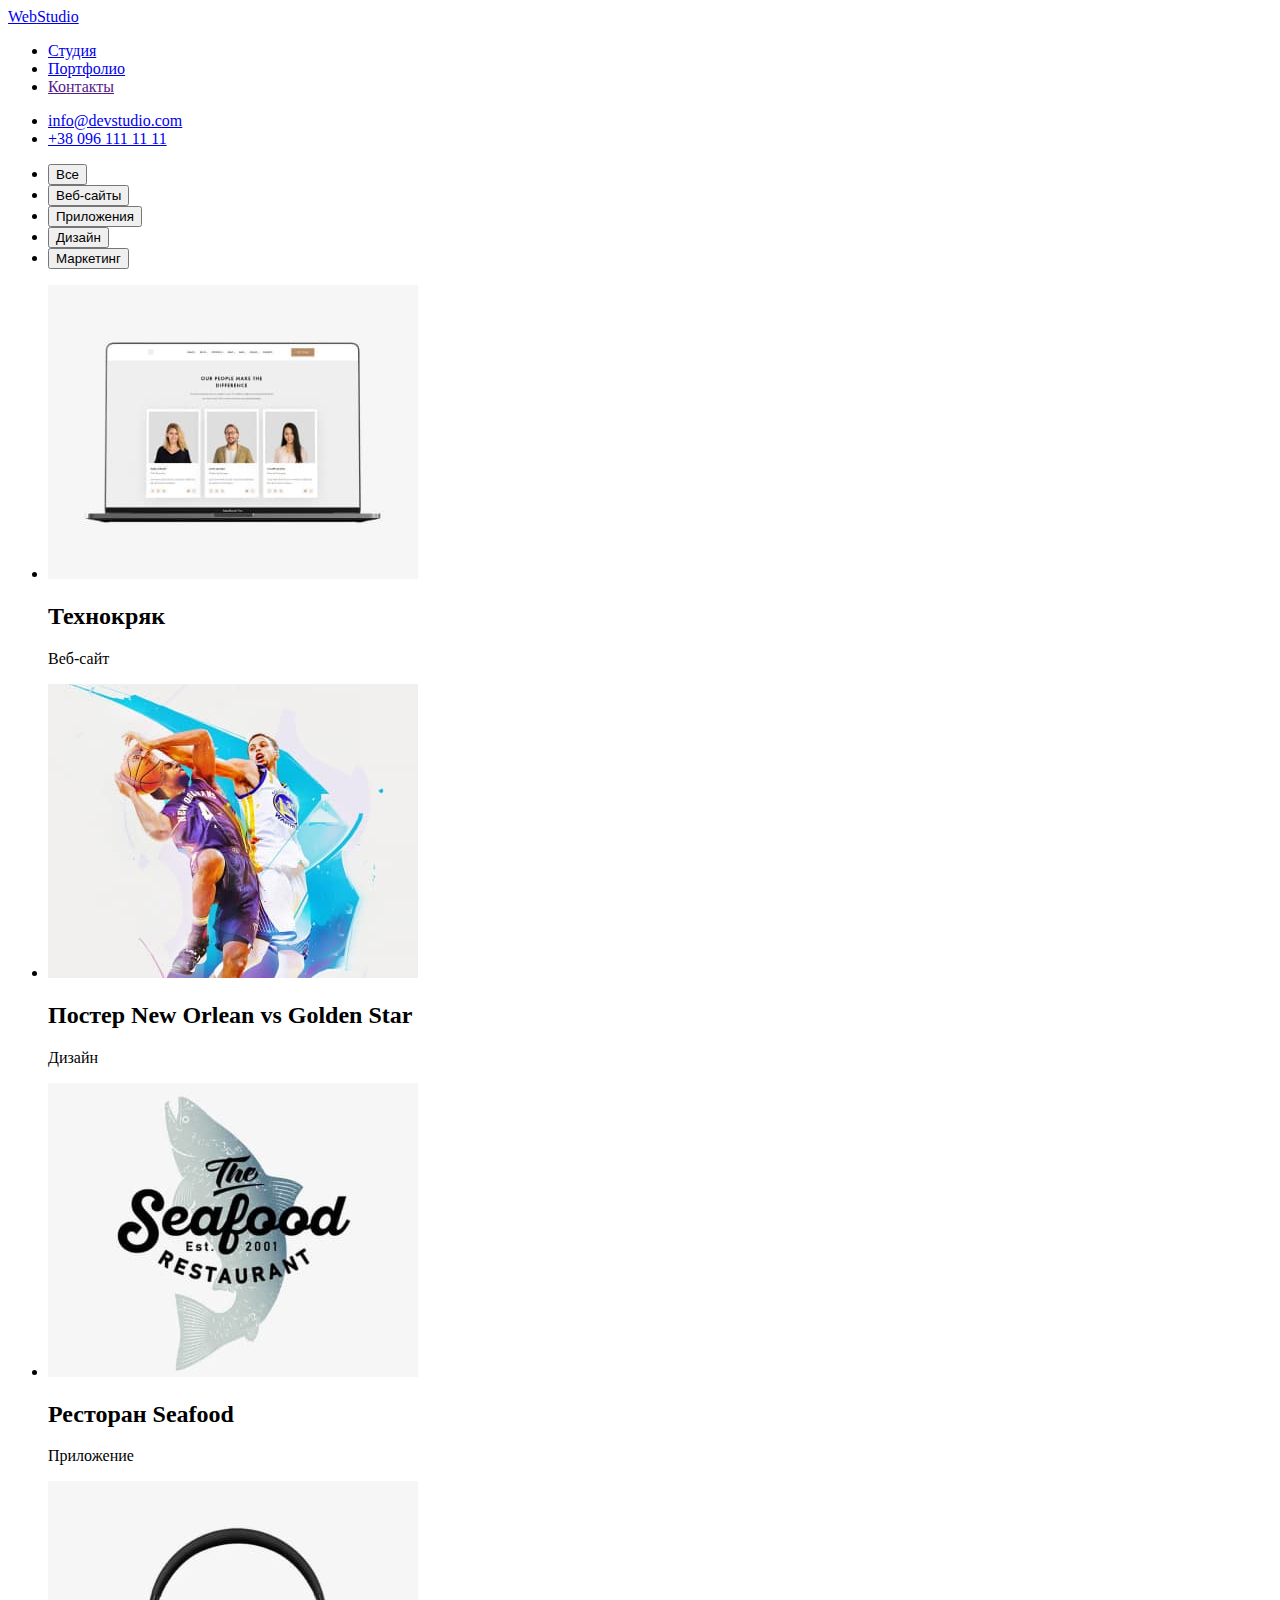
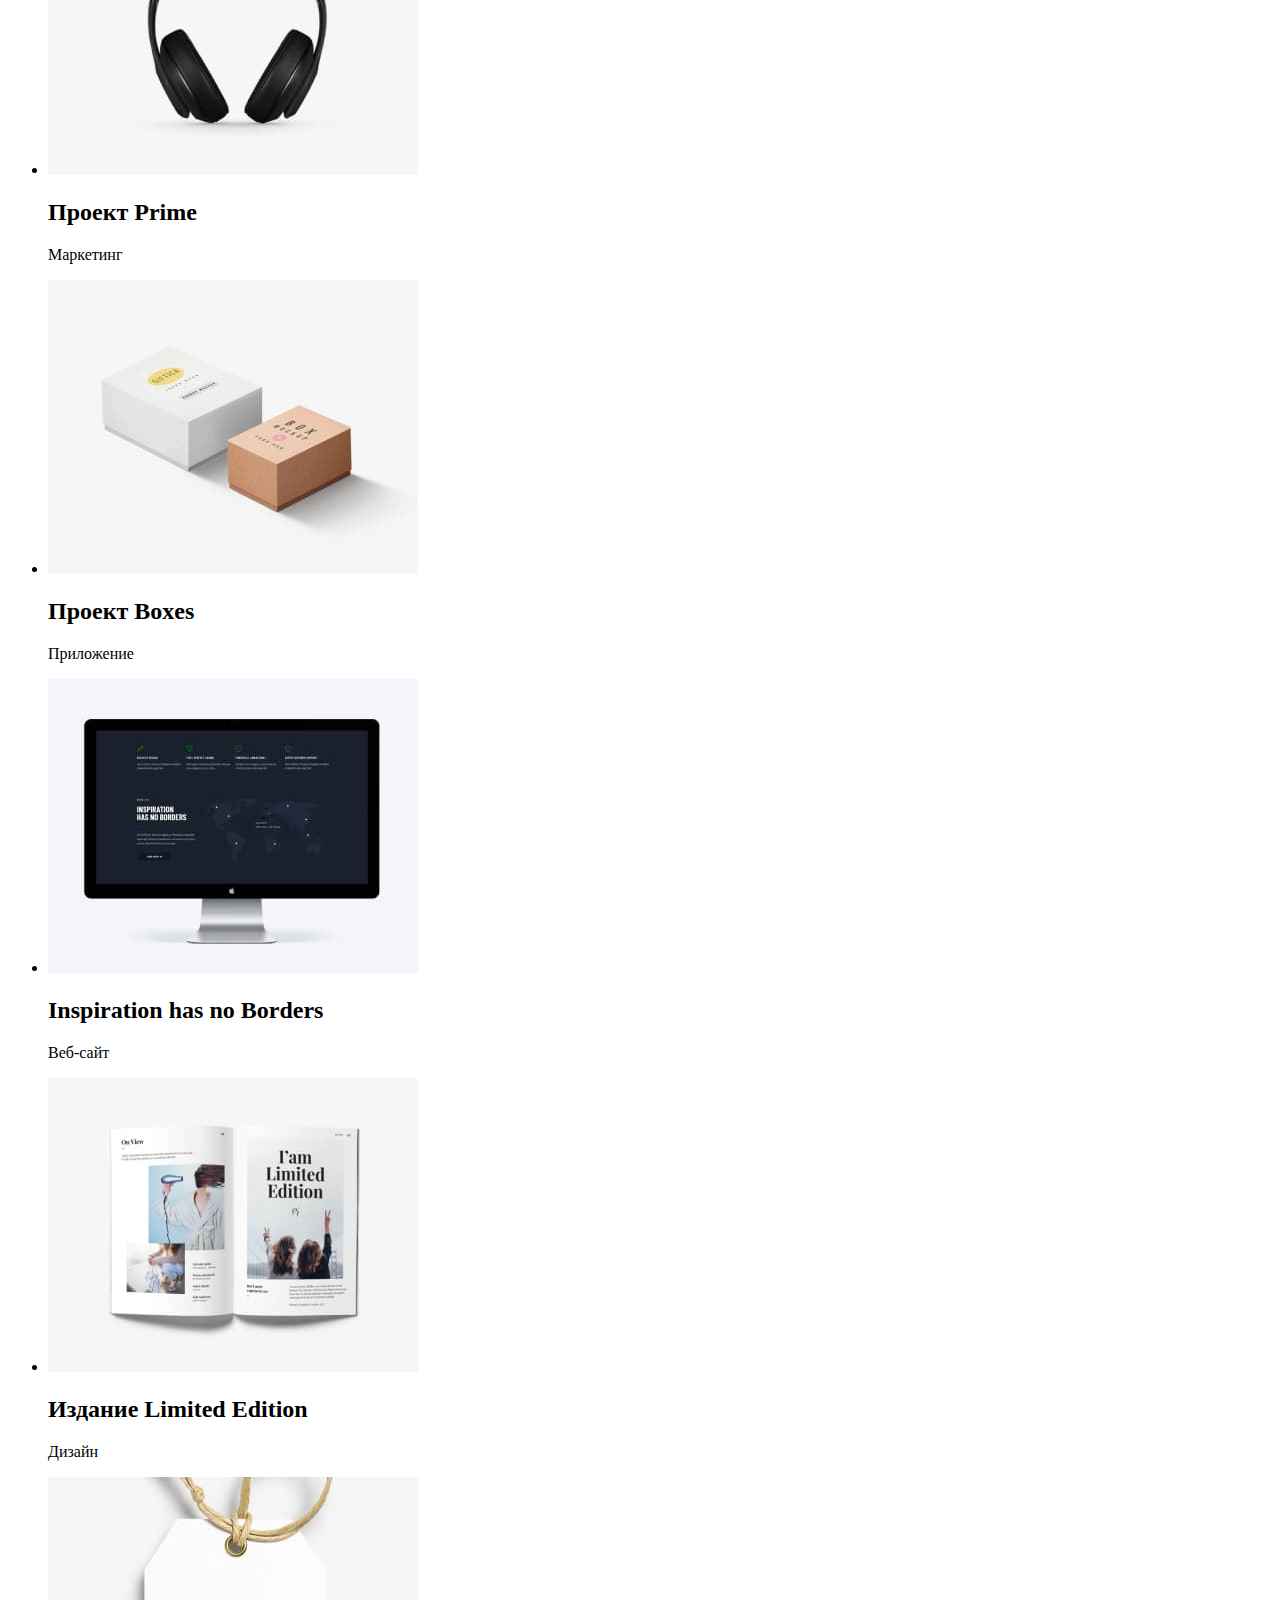
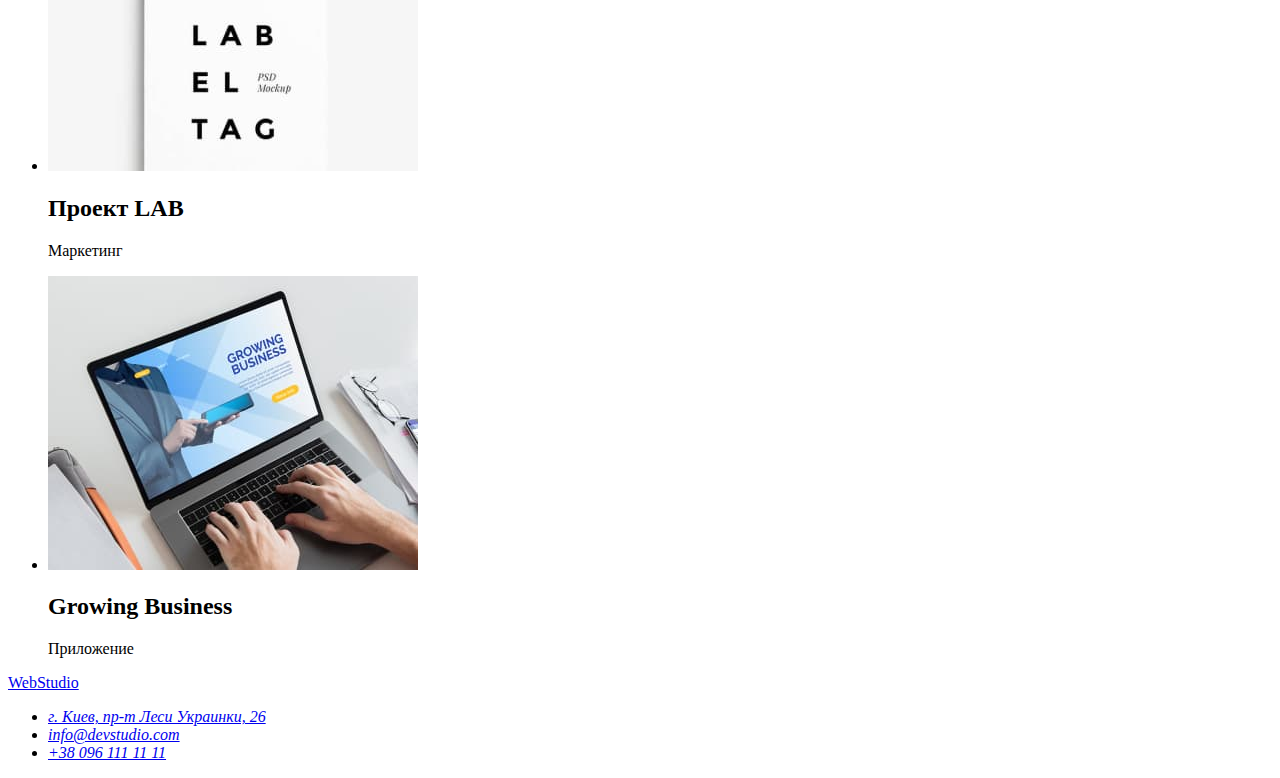
==== portfolio.html @ ea91d2ea "adding mark-up to a portfolio tab" ====
<!DOCTYPE html>
<html lang="ru">
  <head>
    <meta charset="UTF-8" />
    <meta http-equiv="X-UA-Compatible" content="IE=edge" />
    <meta name="viewport" content="width=device-width, initial-scale=1.0" />
    <title>Портфолио</title>
    <link rel="stylesheet" href="./css/styles.css" />
  </head>
  <body>
    <!-- Header block -->
    <header>
      <nav>
        <a href="/"><span>Web</span>Studio</a>
        <ul>
          <li><a href="./index.html">Студия</a></li>
          <li><a href="./portfolio.html">Портфолио</a></li>
          <li><a href="">Контакты</a></li>
        </ul>
      </nav>

      <!-- Contact us header block -->
      <ul>
        <li>
          <a href="mailto:info@devstudio.com">info@devstudio.com</a>
        </li>
        <li>
          <a href="tel:+380961111111">+38 096 111 11 11</a>
        </li>
      </ul>
    </header>

    <!-- Наши проекты -->
    <main>
      <section>
        <h1 hidden>Наши проекты</h1>
        <ul>
          <li>
            <button type="button">Все</button>
          </li>
          <li>
            <button type="button">Веб-сайты</button>
          </li>
          <li>
            <button type="button">Приложения</button>
          </li>
          <li>
            <button type="button">Дизайн</button>
          </li>
          <li>
            <button type="button">Маркетинг</button>
          </li>
        </ul>

        <ul>
          <li>
            <img src="./img/portfolio/technohriak.jpg" alt="" />
            <h2>Технокряк</h2>
            <p>Веб-сайт</p>
          </li>
          <li>
            <img src="./img/portfolio/basketball-poster.jpg" alt="" />
            <h2>Постер New Orlean vs Golden Star</h2>
            <p>Дизайн</p>
          </li>
          <li>
            <img src="./img/portfolio/seafood.jpg" alt="" />
            <h2>Ресторан Seafood</h2>
            <p>Приложение</p>
          </li>
          <li>
            <img src="./img/portfolio/prime-project.jpg" alt="" />
            <h2>Проект Prime</h2>
            <p>Маркетинг</p>
          </li>
          <li>
            <img src="./img/portfolio/boxes-project.jpg" alt="" />
            <h2>Проект Boxes</h2>
            <p>Приложение</p>
          </li>
          <li>
            <img src="./img/portfolio/ispiration-has-no-borders.jpg" alt="" />
            <h2>Inspiration has no Borders</h2>
            <p>Веб-сайт</p>
          </li>
          <li>
            <img src="./img/portfolio/limited-edition.jpg" alt="" />
            <h2>Издание Limited Edition</h2>
            <p>Дизайн</p>
          </li>
          <li>
            <img src="./img/portfolio/lab-project.jpg" alt="" />
            <h2>Проект LAB</h2>
            <p>Маркетинг</p>
          </li>
          <li>
            <img src="./img/portfolio/growing-business.jpg" alt="" />
            <h2>Growing Business</h2>
            <p>Приложение</p>
          </li>
        </ul>
      </section>
    </main>

    <!-- Contact us footer section -->
    <footer>
      <a href="/"><span>Web</span>Studio</a>
      <ul>
        <li>
          <address>
            <a
              href="https://goo.gl/maps/jHkkeHPNADYMm9U96"
              target="_blank"
              rel="   noopener noreferrer"
              >г. Киев, пр-т Леси Украинки, 26</a
            >
          </address>
        </li>
        <li>
          <address>
            <a href="mailto:info@devstudio.com">info@devstudio.com</a>
          </address>
        </li>
        <li>
          <address>
            <a href="tel:+380961111111">+38 096 111 11 11</a>
          </address>
        </li>
      </ul>
    </footer>
  </body>
</html>
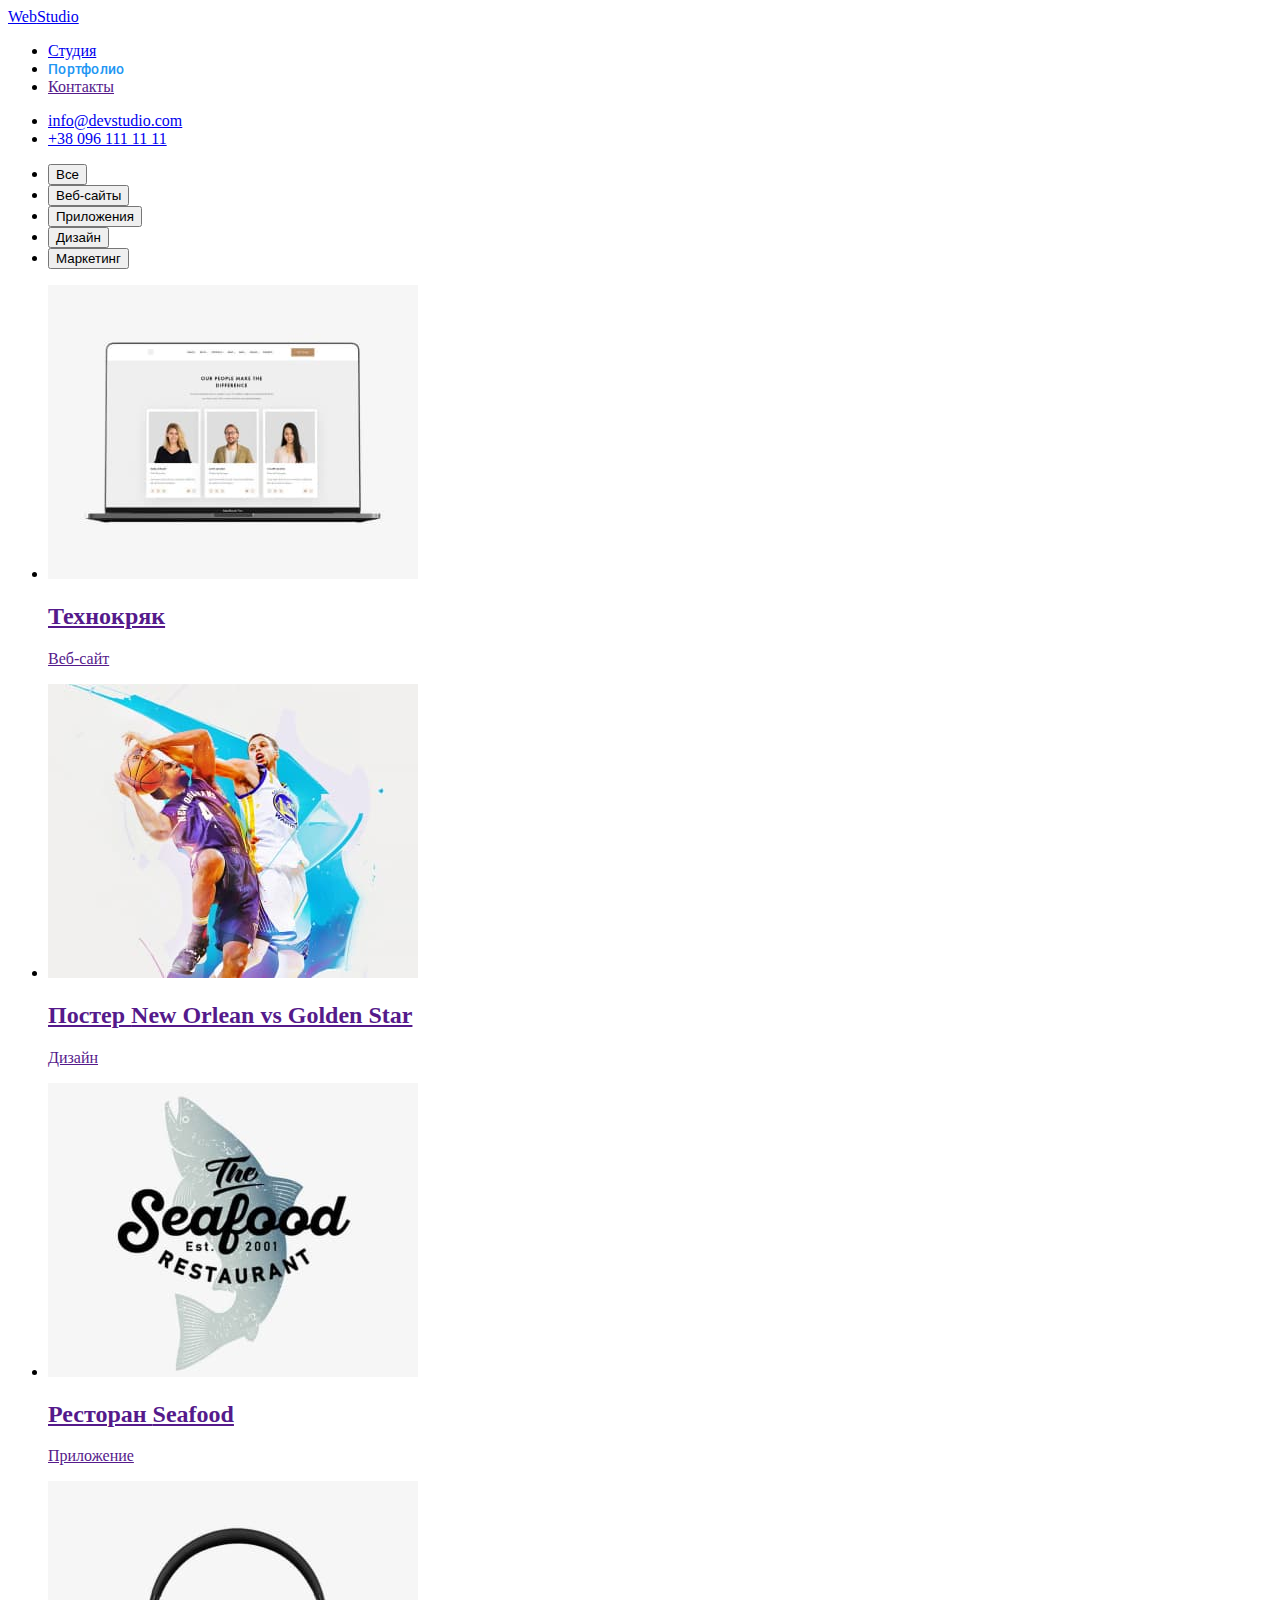
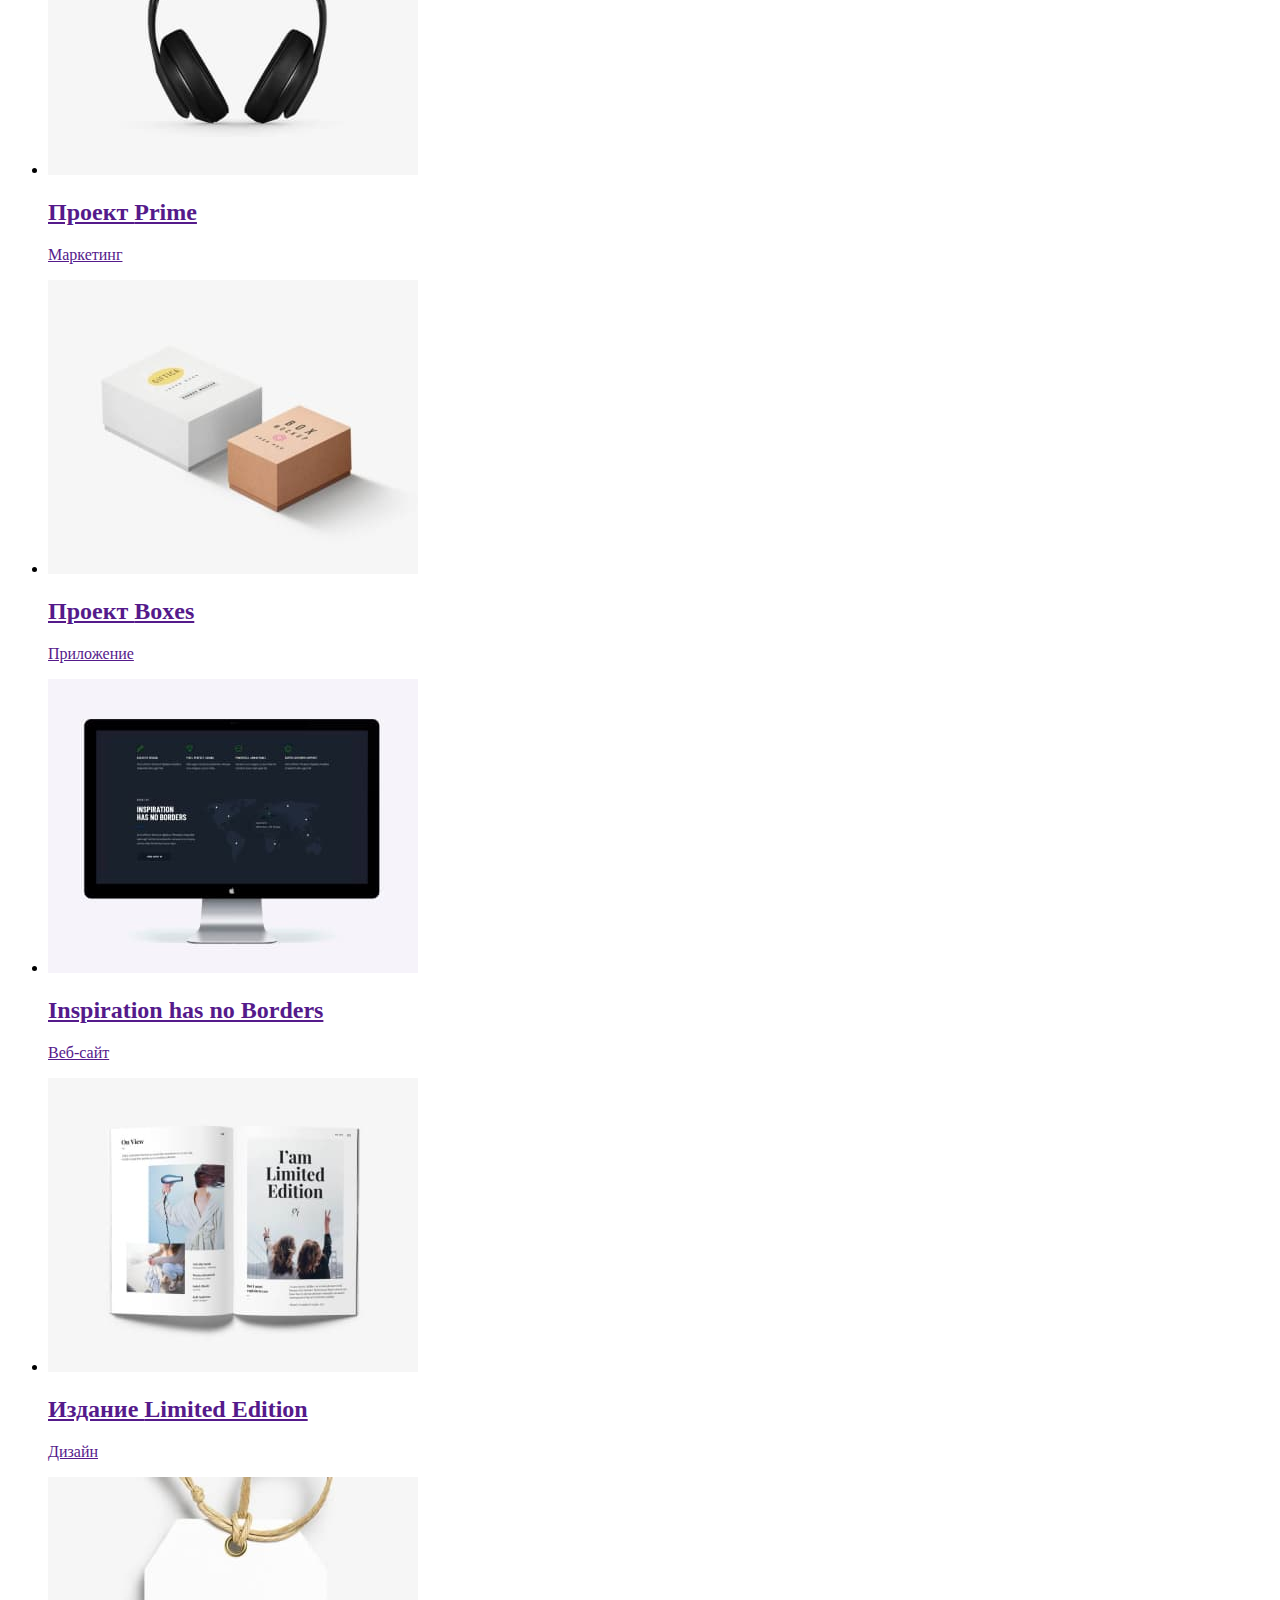
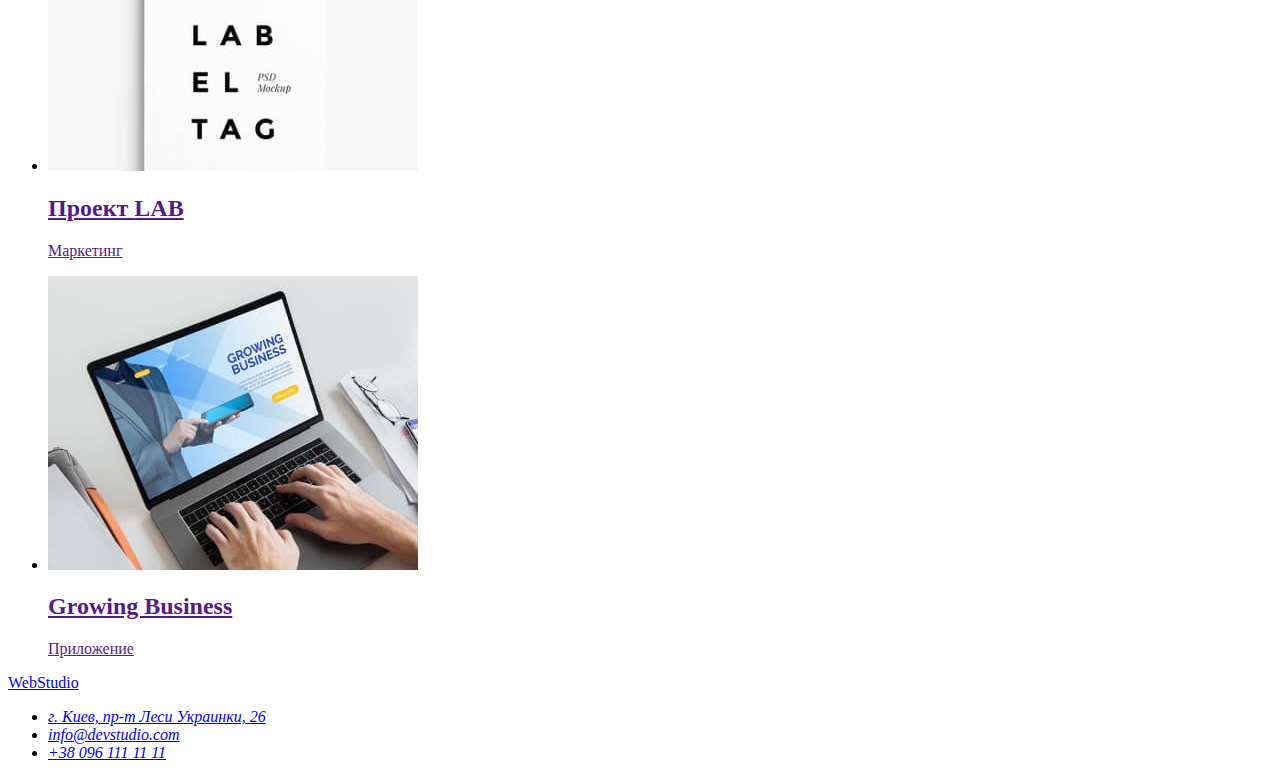
==== commit 02716e68: "adding styles to the studio tab" ====
--- a/portfolio.html
+++ b/portfolio.html
@@ -5,17 +5,28 @@
     <meta http-equiv="X-UA-Compatible" content="IE=edge" />
     <meta name="viewport" content="width=device-width, initial-scale=1.0" />
     <title>Портфолио</title>
+    <link rel="preconnect" href="https://fonts.gstatic.com" />
+    <link
+      href="https://fonts.googleapis.com/css2?family=Raleway:wght@700&family=Roboto:wght@400;500;700;900&display=swap"
+      rel="stylesheet"
+    />
     <link rel="stylesheet" href="./css/styles.css" />
   </head>
   <body>
     <!-- Header block -->
     <header>
       <nav>
-        <a href="/"><span>Web</span>Studio</a>
+        <a href="./index.html"><span>Web</span>Studio</a>
         <ul>
-          <li><a href="./index.html">Студия</a></li>
-          <li><a href="./portfolio.html">Портфолио</a></li>
-          <li><a href="">Контакты</a></li>
+          <li>
+            <a href="./index.html">Студия</a>
+          </li>
+          <li>
+            <a class="menu-link current" href="./portfolio.html">Портфолио</a>
+          </li>
+          <li>
+            <a href="">Контакты</a>
+          </li>
         </ul>
       </nav>
 
@@ -30,7 +41,7 @@
       </ul>
     </header>
 
-    <!-- Наши проекты -->
+    <!-- Our projects -->
     <main>
       <section>
         <h1 hidden>Наши проекты</h1>
@@ -54,49 +65,112 @@
 
         <ul>
           <li>
-            <img src="./img/portfolio/technohriak.jpg" alt="" />
-            <h2>Технокряк</h2>
-            <p>Веб-сайт</p>
-          </li>
-          <li>
-            <img src="./img/portfolio/basketball-poster.jpg" alt="" />
-            <h2>Постер New Orlean vs Golden Star</h2>
-            <p>Дизайн</p>
-          </li>
-          <li>
-            <img src="./img/portfolio/seafood.jpg" alt="" />
-            <h2>Ресторан Seafood</h2>
-            <p>Приложение</p>
-          </li>
-          <li>
-            <img src="./img/portfolio/prime-project.jpg" alt="" />
-            <h2>Проект Prime</h2>
-            <p>Маркетинг</p>
-          </li>
-          <li>
-            <img src="./img/portfolio/boxes-project.jpg" alt="" />
-            <h2>Проект Boxes</h2>
-            <p>Приложение</p>
-          </li>
-          <li>
-            <img src="./img/portfolio/ispiration-has-no-borders.jpg" alt="" />
-            <h2>Inspiration has no Borders</h2>
-            <p>Веб-сайт</p>
-          </li>
-          <li>
-            <img src="./img/portfolio/limited-edition.jpg" alt="" />
-            <h2>Издание Limited Edition</h2>
-            <p>Дизайн</p>
-          </li>
-          <li>
-            <img src="./img/portfolio/lab-project.jpg" alt="" />
-            <h2>Проект LAB</h2>
-            <p>Маркетинг</p>
-          </li>
-          <li>
-            <img src="./img/portfolio/growing-business.jpg" alt="" />
-            <h2>Growing Business</h2>
-            <p>Приложение</p>
+            <a href=""
+              ><img
+                src="./img/portfolio/technohriak.jpg"
+                alt="ноутбук с примером вебсайта"
+                width="370"
+                height="294"
+              />
+              <h2>Технокряк</h2>
+              <p>Веб-сайт</p>
+            </a>
+          </li>
+          <li>
+            <a href=""
+              ><img
+                src="./img/portfolio/basketball-poster.jpg"
+                alt=" постер с игроками играющими баскетбол"
+                width="370"
+                height="294"
+              />
+              <h2>Постер <span lang="en">New Orlean vs Golden Star</span></h2>
+              <p>Дизайн</p>
+            </a>
+          </li>
+          <li>
+            <a href=""
+              ><img
+                src="./img/portfolio/seafood.jpg"
+                alt="логотип ресторана рыбной еды"
+                width="370"
+                height="294"
+              />
+              <h2>Ресторан <span lang="en">Seafood</span></h2>
+              <p>Приложение</p>
+            </a>
+          </li>
+          <li>
+            <a href=""
+              ><img
+                src="./img/portfolio/prime-project.jpg"
+                alt="наушники"
+                width="370"
+                height="294"
+              />
+              <h2>Проект <span lang="en">Prime</span></h2>
+              <p>Маркетинг</p>
+            </a>
+          </li>
+          <li>
+            <a href=""
+              ><img
+                src="./img/portfolio/boxes-project.jpg"
+                alt="дизайн коробочек"
+                width="370"
+                height="294"
+              />
+              <h2>Проект <span lang="en">Boxes</span></h2>
+              <p>Приложение</p>
+            </a>
+          </li>
+          <li>
+            <a href=""
+              ><img
+                src="./img/portfolio/ispiration-has-no-borders.jpg"
+                alt="монитор с примером вебсайта"
+                width="370"
+                height="294"
+              />
+              <h2 lang="en">Inspiration has no Borders</h2>
+              <p>Веб-сайт</p>
+            </a>
+          </li>
+          <li>
+            <a href=""
+              ><img
+                src="./img/portfolio/limited-edition.jpg"
+                alt="дизайн издания книги"
+                width="370"
+                height="294"
+              />
+              <h2>Издание <span lang="en">Limited Edition</span></h2>
+              <p>Дизайн</p>
+            </a>
+          </li>
+          <li>
+            <a href=""
+              ><img
+                src="./img/portfolio/lab-project.jpg"
+                alt="пример дизайна бирки"
+                width="370"
+                height="294"
+              />
+              <h2>Проект <span lang="en">LAB</span></h2>
+              <p>Маркетинг</p>
+            </a>
+          </li>
+          <li>
+            <a href=""
+              ><img
+                src="./img/portfolio/growing-business.jpg"
+                alt="ноутбук с включенным примером приложения на экране"
+                width="370"
+                height="294"
+              />
+              <h2 lang="en">Growing Business</h2>
+              <p>Приложение</p>
+            </a>
           </li>
         </ul>
       </section>
--- a/css/styles.css
+++ b/css/styles.css
@@ -0,0 +1,209 @@
+/* ======STUDIO START====== */
+/* ======HEADER START====== */
+.header {
+  background-color: #ffffff;
+}
+
+.logo {
+  font-family: "Raleway", sans-serif;
+  font-weight: 700;
+  font-size: 26px;
+  line-height: 1.19;
+  letter-spacing: 0.03em;
+  text-decoration: none;
+  color: #000000;
+}
+
+.logo-accent {
+  font-family: "Raleway", sans-serif;
+  font-weight: 700;
+  font-size: 26px;
+  line-height: 1.19;
+  letter-spacing: 0.03em;
+  color: #2196f3;
+}
+
+.logo-text {
+  color: #ffffff;
+}
+
+.menu {
+  list-style: none;
+}
+
+.menu-link {
+  font-family: "Roboto", sans-serif;
+  font-weight: 500;
+  font-size: 14px;
+  line-height: 1.14;
+  letter-spacing: 0.02em;
+  text-decoration: none;
+  color: #212121;
+}
+
+.menu-link:hover,
+.menu-link:focus {
+  color: #2196f3;
+}
+
+.menu-link.current {
+  color: #2196f3;
+}
+
+.contact-link {
+  font-family: "Roboto", sans-serif;
+  font-weight: 500;
+  font-size: 14px;
+  line-height: 1.14;
+  letter-spacing: 0.02em;
+  text-decoration: none;
+
+  color: #757575;
+}
+
+.contact-link:hover,
+.contact-link:focus {
+  color: #2196f3;
+}
+/* ======HEADER FINISH====== */
+
+/* ======HERO START====== */
+.hero {
+  background-color: #2f303a;
+}
+
+.main-title {
+  font-family: "Roboto", sans-serif;
+  font-weight: 900;
+  font-size: 44px;
+  line-height: 1.36;
+  text-align: center;
+  letter-spacing: 0.06em;
+  text-transform: uppercase;
+  color: #ffffff;
+}
+
+.modal-btn {
+  font-family: "Roboto", sans-serif;
+  font-weight: 700;
+  font-size: 16px;
+  line-height: 1.87;
+  display: flex;
+  align-items: center;
+  text-align: center;
+  letter-spacing: 0.06em;
+  cursor: pointer;
+  color: #ffffff;
+  background: #2196f3;
+}
+/* ======HERO FINISH====== */
+
+/* ======ADVANTAGES SECTION START====== */
+.advantages-list {
+  list-style: none;
+}
+
+.advantages-list-item-title {
+  font-family: "Roboto", sans-serif;
+  font-weight: 700;
+  font-size: 14px;
+  line-height: 1.14;
+  letter-spacing: 0.03em;
+  text-transform: uppercase;
+  color: #212121;
+}
+
+.advantages-list-item-text {
+  font-family: "Roboto", sans-serif;
+  font-weight: 400;
+  font-size: 14px;
+  line-height: 1.71;
+  letter-spacing: 0.03em;
+  color: #757575;
+}
+/* ======ADVANTAGES SECTION FINISH====== */
+
+/* ======DUTIES SECTION START====== */
+.duties {
+  background: #ffffff;
+}
+
+.duties-title {
+  font-family: "Roboto", sans-serif;
+  font-weight: 700;
+  font-size: 36px;
+  line-height: 1.16;
+  text-align: center;
+  letter-spacing: 0.03em;
+  color: #212121;
+}
+
+.duties-list {
+  list-style: none;
+}
+/* ======DUTIES SECTION FINISH====== */
+
+/* ======TEAM SECTION START====== */
+.team {
+  background: #f5f4fa;
+}
+
+.team-list {
+  list-style: none;
+}
+
+.team-title {
+  font-family: "Roboto", sans-serif;
+  font-weight: 700;
+  font-size: 36px;
+  line-height: 1.16;
+  text-align: center;
+  letter-spacing: 0.03em;
+  color: #212121;
+}
+
+.team-subtitle {
+  font-family: "Roboto", sans-serif;
+  font-weight: 500;
+  font-size: 16px;
+  line-height: 1.18;
+  letter-spacing: 0.03em;
+  color: #212121;
+}
+
+.team-text {
+  font-family: "Roboto", sans-serif;
+  font-weight: 400;
+  font-size: 16px;
+  line-height: 1.18;
+  letter-spacing: 0.03em;
+  color: #757575;
+}
+/* ======TEAM SECTION FINISH====== */
+
+/* ======FOOTER SECTION START====== */
+
+.footer {
+  background: #2f303a;
+}
+
+.footer-list {
+  list-style: none;
+}
+
+.footer-link {
+  font-family: "Roboto", sans-serif;
+  font-weight: normal;
+  font-size: 14px;
+  line-height: 1.71;
+  letter-spacing: 0.03em;
+  color: rgba(255, 255, 255, 0.6);
+}
+
+.footer-link:hover,
+.footer-link:focus {
+  color: #ffffff;
+}
+
+/* ======FOOTER SECTION FINISH====== */
+/* ======STUDIO FINISH====== */
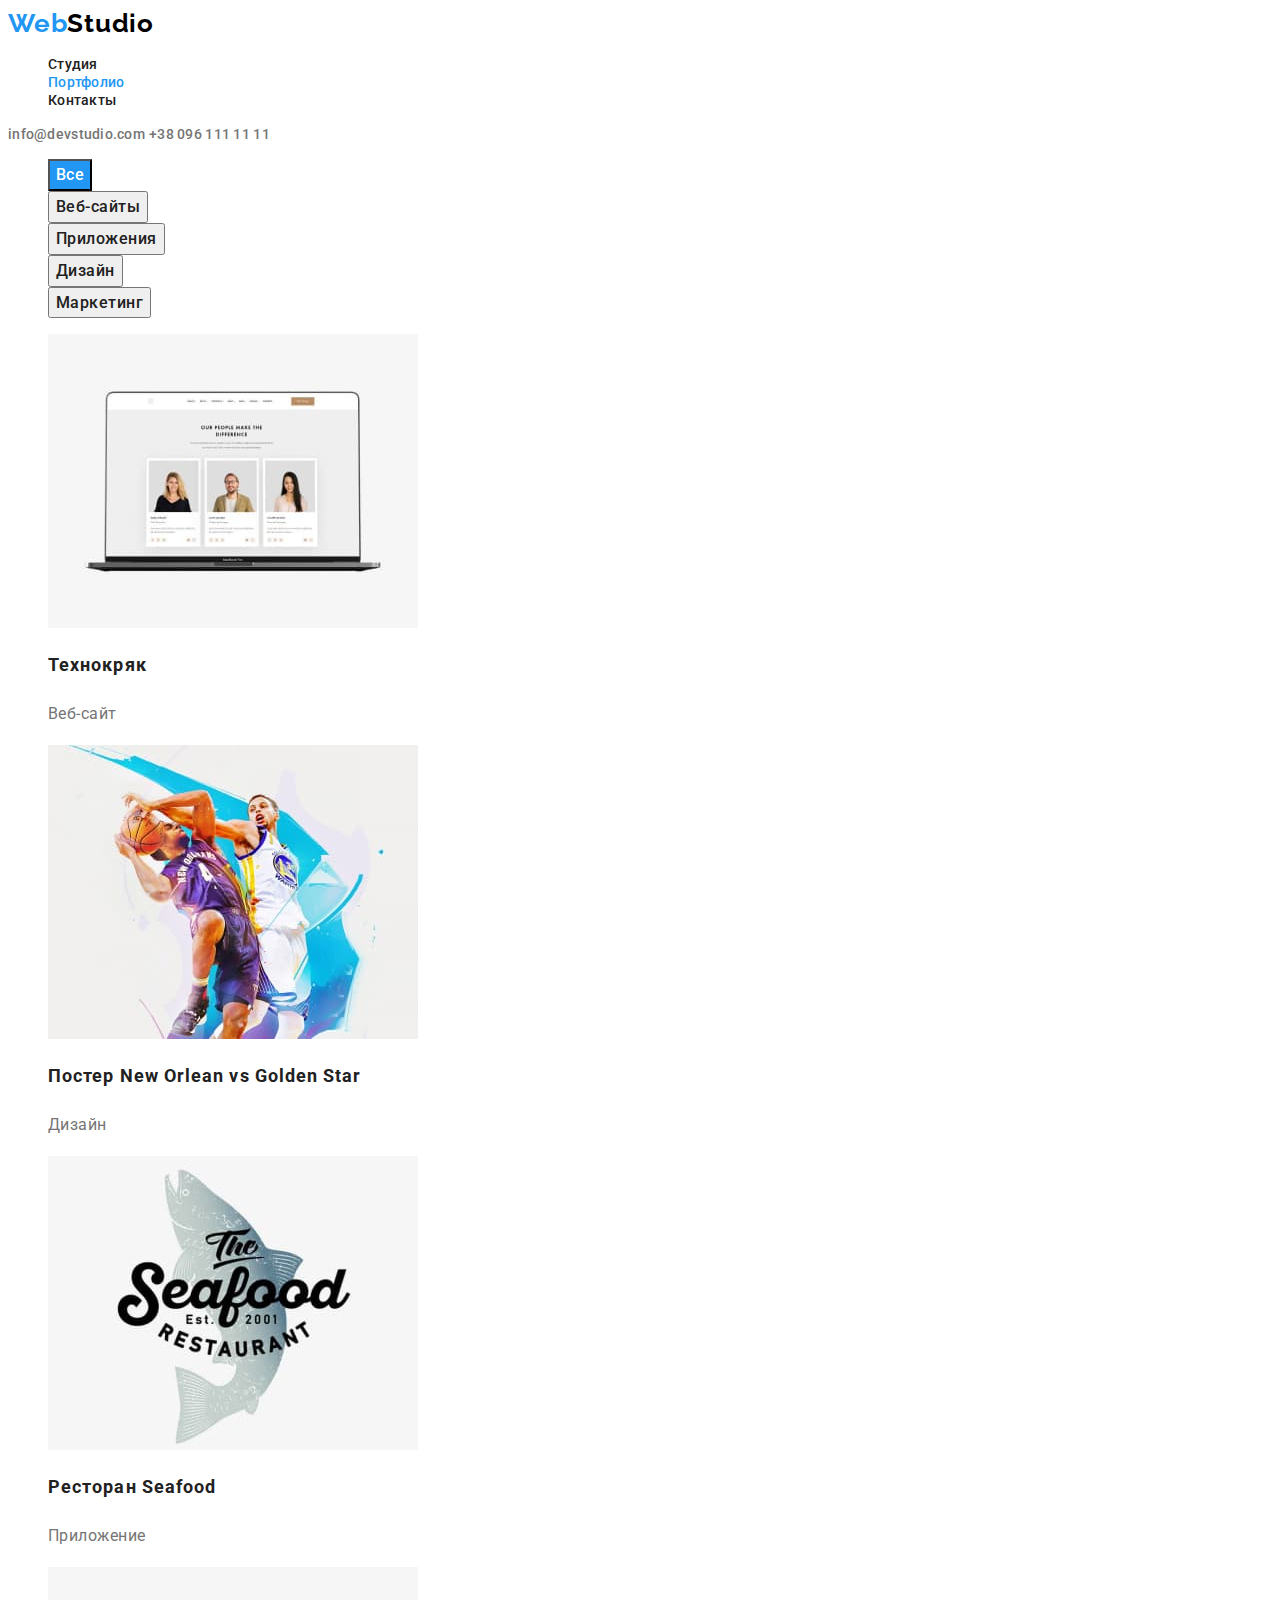
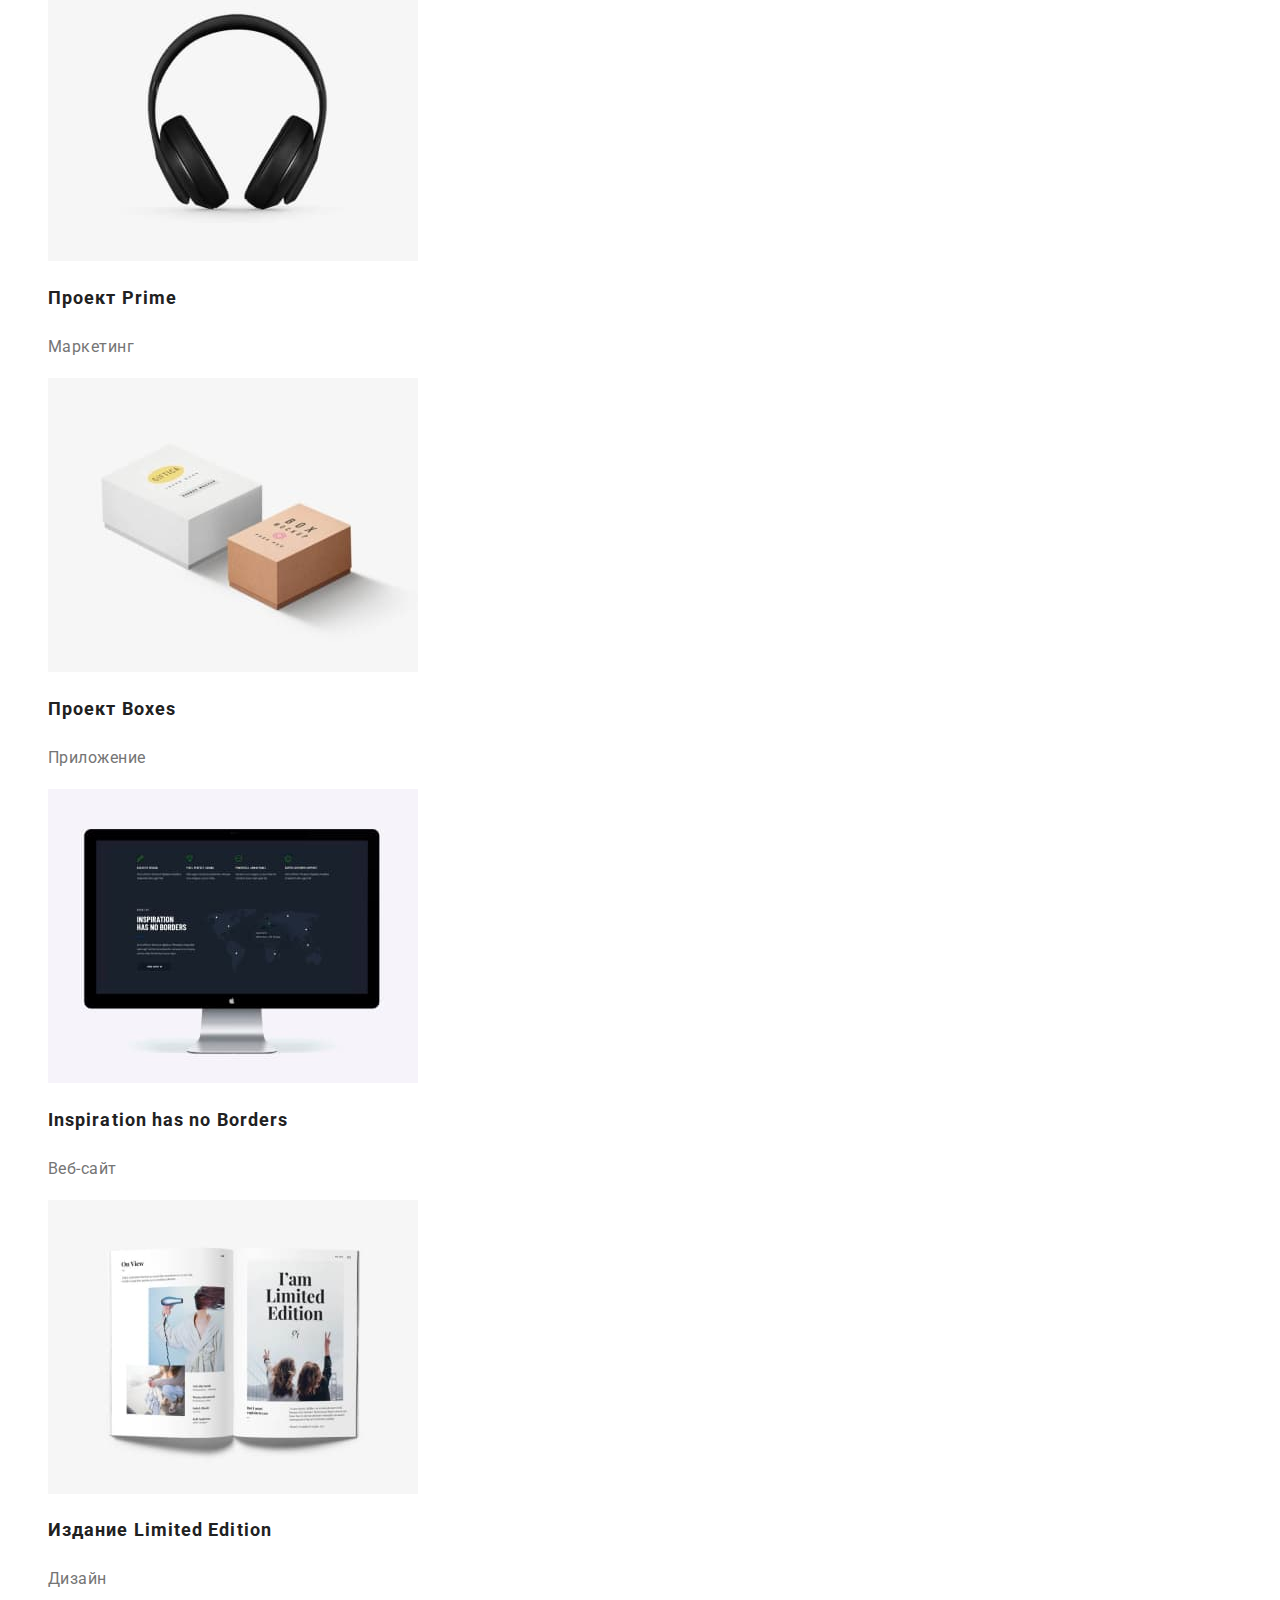
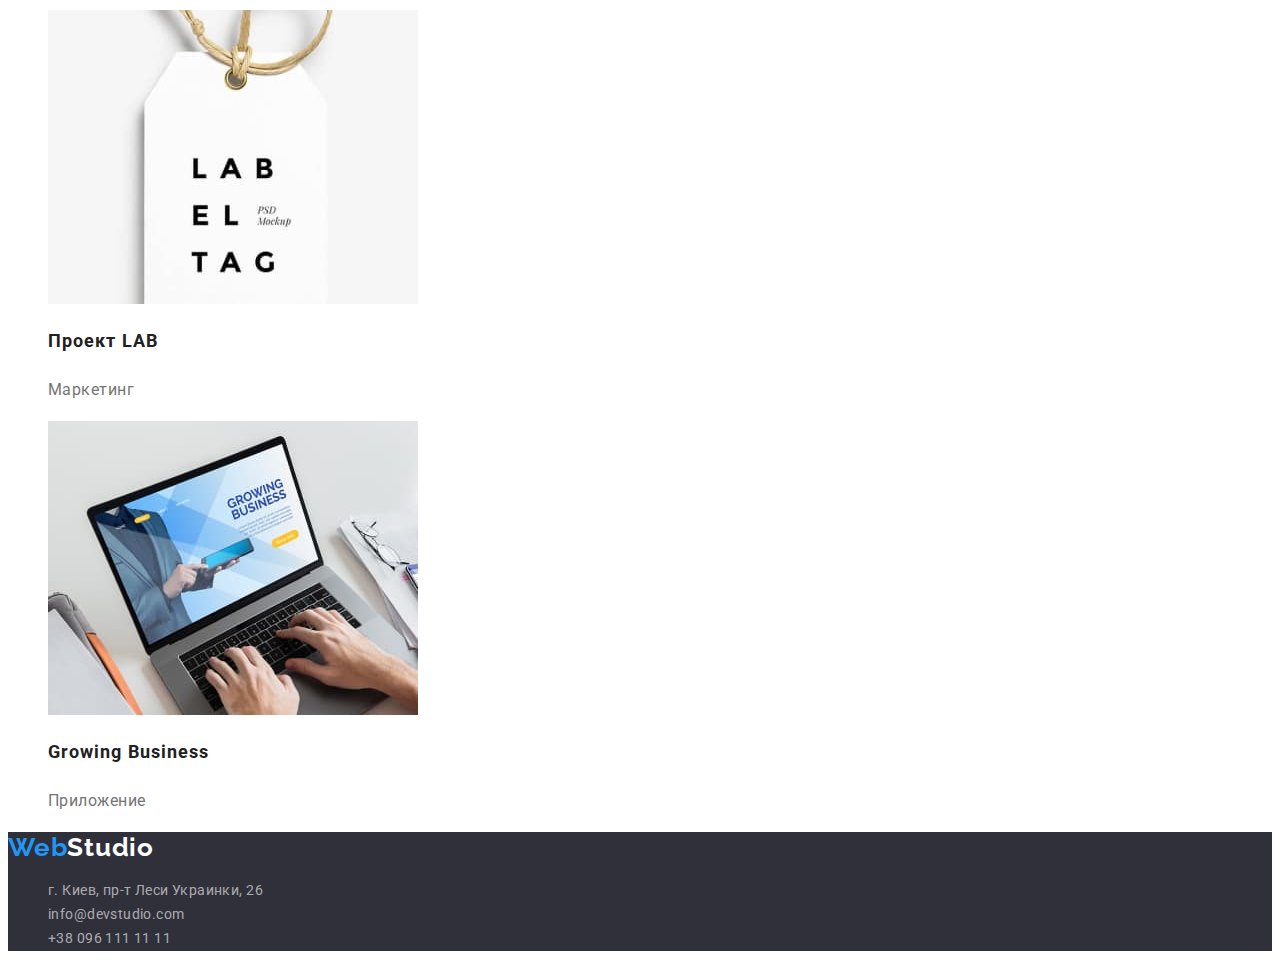
==== commit 5f0d427d: "adding styles to the portfolio tab" ====
--- a/portfolio.html
+++ b/portfolio.html
@@ -14,162 +14,183 @@
   </head>
   <body>
     <!-- Header block -->
-    <header>
-      <nav>
-        <a href="./index.html"><span>Web</span>Studio</a>
-        <ul>
-          <li>
-            <a href="./index.html">Студия</a>
-          </li>
-          <li>
+    <header class="header">
+      <nav class="navigation">
+        <a class="logo" href="index.html"
+          ><span class="logo-accent">Web</span>Studio</a
+        >
+        <ul class="menu">
+          <li class="menu-item">
+            <a class="menu-link" href="./index.html">Студия</a>
+          </li>
+          <li class="menu-item">
             <a class="menu-link current" href="./portfolio.html">Портфолио</a>
           </li>
-          <li>
-            <a href="">Контакты</a>
+          <li class="menu-item">
+            <a class="menu-link" href="">Контакты</a>
           </li>
         </ul>
       </nav>
 
       <!-- Contact us header block -->
-      <ul>
-        <li>
-          <a href="mailto:info@devstudio.com">info@devstudio.com</a>
-        </li>
-        <li>
-          <a href="tel:+380961111111">+38 096 111 11 11</a>
-        </li>
-      </ul>
+      <a class="contact-link" href="mailto:info@devstudio.com"
+        >info@devstudio.com</a
+      >
+      <a class="contact-link" href="tel:+380961111111">+38 096 111 11 11</a>
     </header>
 
     <!-- Our projects -->
-    <main>
-      <section>
-        <h1 hidden>Наши проекты</h1>
-        <ul>
-          <li>
-            <button type="button">Все</button>
-          </li>
-          <li>
-            <button type="button">Веб-сайты</button>
-          </li>
-          <li>
-            <button type="button">Приложения</button>
-          </li>
-          <li>
-            <button type="button">Дизайн</button>
-          </li>
-          <li>
-            <button type="button">Маркетинг</button>
+    <main class="projects">
+      <section class="projects-section">
+        <h1 class="projects-heading" hidden>Наши проекты</h1>
+        <ul class="projects-btn-list">
+          <li class="projects-item">
+            <button class="projects-btn current" type="button">Все</button>
+          </li>
+          <li class="projects-item">
+            <button class="projects-btn" type="button">Веб-сайты</button>
+          </li>
+          <li class="projects-item">
+            <button class="projects-btn" type="button">Приложения</button>
+          </li>
+          <li class="projects-item">
+            <button class="projects-btn" type="button">Дизайн</button>
+          </li>
+          <li class="projects-item">
+            <button class="projects-btn" type="button">Маркетинг</button>
           </li>
         </ul>
 
-        <ul>
-          <li>
-            <a href=""
-              ><img
+        <ul class="examples-list">
+          <li class="examples-item">
+            <a class="examples-link" href=""
+              ><img
+                class="examples-image"
                 src="./img/portfolio/technohriak.jpg"
                 alt="ноутбук с примером вебсайта"
                 width="370"
                 height="294"
               />
-              <h2>Технокряк</h2>
-              <p>Веб-сайт</p>
-            </a>
-          </li>
-          <li>
-            <a href=""
-              ><img
+              <h2 class="examples-heading">Технокряк</h2>
+              <p class="examples-text">Веб-сайт</p>
+            </a>
+          </li>
+          <li class="examples-item">
+            <a class="examples-link" href=""
+              ><img
+                class="examples-image"
                 src="./img/portfolio/basketball-poster.jpg"
                 alt=" постер с игроками играющими баскетбол"
                 width="370"
                 height="294"
               />
-              <h2>Постер <span lang="en">New Orlean vs Golden Star</span></h2>
-              <p>Дизайн</p>
-            </a>
-          </li>
-          <li>
-            <a href=""
-              ><img
+              <h2 class="examples-heading">
+                Постер <span lang="en">New Orlean vs Golden Star</span>
+              </h2>
+              <p class="examples-text">Дизайн</p>
+            </a>
+          </li>
+          <li class="examples-item">
+            <a class="examples-link" href=""
+              ><img
+                class="examples-image"
                 src="./img/portfolio/seafood.jpg"
                 alt="логотип ресторана рыбной еды"
                 width="370"
                 height="294"
               />
-              <h2>Ресторан <span lang="en">Seafood</span></h2>
-              <p>Приложение</p>
-            </a>
-          </li>
-          <li>
-            <a href=""
-              ><img
+              <h2 class="examples-heading">
+                Ресторан <span lang="en">Seafood</span>
+              </h2>
+              <p class="examples-text">Приложение</p>
+            </a>
+          </li>
+          <li class="examples-item">
+            <a class="examples-link" href=""
+              ><img
+                class="examples-image"
                 src="./img/portfolio/prime-project.jpg"
                 alt="наушники"
                 width="370"
                 height="294"
               />
-              <h2>Проект <span lang="en">Prime</span></h2>
-              <p>Маркетинг</p>
-            </a>
-          </li>
-          <li>
-            <a href=""
-              ><img
+              <h2 class="examples-heading">
+                Проект <span lang="en">Prime</span>
+              </h2>
+              <p class="examples-text">Маркетинг</p>
+            </a>
+          </li>
+          <li class="examples-item">
+            <a class="examples-link" href=""
+              ><img
+                class="examples-image"
                 src="./img/portfolio/boxes-project.jpg"
                 alt="дизайн коробочек"
                 width="370"
                 height="294"
               />
-              <h2>Проект <span lang="en">Boxes</span></h2>
-              <p>Приложение</p>
-            </a>
-          </li>
-          <li>
-            <a href=""
-              ><img
+              <h2 class="examples-heading">
+                Проект <span lang="en">Boxes</span>
+              </h2>
+              <p class="examples-text">Приложение</p>
+            </a>
+          </li>
+          <li class="examples-item">
+            <a class="examples-link" href=""
+              ><img
+                class="examples-image"
                 src="./img/portfolio/ispiration-has-no-borders.jpg"
                 alt="монитор с примером вебсайта"
                 width="370"
                 height="294"
               />
-              <h2 lang="en">Inspiration has no Borders</h2>
-              <p>Веб-сайт</p>
-            </a>
-          </li>
-          <li>
-            <a href=""
-              ><img
+              <h2 class="examples-heading" lang="en">
+                Inspiration has no Borders
+              </h2>
+              <p class="examples-text">Веб-сайт</p>
+            </a>
+          </li>
+          <li class="examples-item">
+            <a class="examples-link" href=""
+              ><img
+                class="examples-image"
                 src="./img/portfolio/limited-edition.jpg"
                 alt="дизайн издания книги"
                 width="370"
                 height="294"
               />
-              <h2>Издание <span lang="en">Limited Edition</span></h2>
-              <p>Дизайн</p>
-            </a>
-          </li>
-          <li>
-            <a href=""
-              ><img
+              <h2 class="examples-heading">
+                Издание <span lang="en">Limited Edition</span>
+              </h2>
+              <p class="examples-text">Дизайн</p>
+            </a>
+          </li>
+          <li class="examples-item">
+            <a class="examples-link" href=""
+              ><img
+                class="examples-image"
                 src="./img/portfolio/lab-project.jpg"
                 alt="пример дизайна бирки"
                 width="370"
                 height="294"
               />
-              <h2>Проект <span lang="en">LAB</span></h2>
-              <p>Маркетинг</p>
-            </a>
-          </li>
-          <li>
-            <a href=""
-              ><img
+              <h2 class="examples-heading">
+                Проект <span lang="en">LAB</span>
+              </h2>
+              <p class="examples-text">Маркетинг</p>
+            </a>
+          </li>
+          <li class="examples-item">
+            <a class="examples-link" href=""
+              ><img
+                class="examples-image"
                 src="./img/portfolio/growing-business.jpg"
                 alt="ноутбук с включенным примером приложения на экране"
                 width="370"
                 height="294"
               />
-              <h2 lang="en">Growing Business</h2>
-              <p>Приложение</p>
+              <h2 class="examples-heading" lang="en">Growing Business</h2>
+              <p class="examples-text">Приложение</p>
             </a>
           </li>
         </ul>
@@ -177,12 +198,16 @@
     </main>
 
     <!-- Contact us footer section -->
-    <footer>
-      <a href="/"><span>Web</span>Studio</a>
-      <ul>
-        <li>
-          <address>
+    <footer class="footer">
+      <a class="logo" href="/"
+        ><span class="logo-accent">Web</span
+        ><span class="logo-text">Studio</span></a
+      >
+      <ul class="footer-list">
+        <li class="footer-item">
+          <address class="footer-address">
             <a
+              class="footer-link"
               href="https://goo.gl/maps/jHkkeHPNADYMm9U96"
               target="_blank"
               rel="   noopener noreferrer"
@@ -190,14 +215,18 @@
             >
           </address>
         </li>
-        <li>
-          <address>
-            <a href="mailto:info@devstudio.com">info@devstudio.com</a>
+        <li class="footer-item">
+          <address class="footer-address">
+            <a class="footer-link" href="mailto:info@devstudio.com"
+              >info@devstudio.com</a
+            >
           </address>
         </li>
-        <li>
-          <address>
-            <a href="tel:+380961111111">+38 096 111 11 11</a>
+        <li class="footer-item">
+          <address class="footer-address">
+            <a class="footer-link" href="tel:+380961111111"
+              >+38 096 111 11 11</a
+            >
           </address>
         </li>
       </ul>
--- a/css/styles.css
+++ b/css/styles.css
@@ -1,11 +1,16 @@
 /* ======STUDIO START====== */
+:root {
+  --main-font: "Roboto", sans-serif;
+  --secondary-font: "Raleway", sans-serif;
+  --accent-color: #2196f3;
+}
 /* ======HEADER START====== */
 .header {
   background-color: #ffffff;
 }
 
 .logo {
-  font-family: "Raleway", sans-serif;
+  font-family: var(--secondary-font);
   font-weight: 700;
   font-size: 26px;
   line-height: 1.19;
@@ -15,12 +20,12 @@
 }
 
 .logo-accent {
-  font-family: "Raleway", sans-serif;
+  font-family: var(--secondary-font);
   font-weight: 700;
   font-size: 26px;
   line-height: 1.19;
   letter-spacing: 0.03em;
-  color: #2196f3;
+  color: var(--accent-color);
 }
 
 .logo-text {
@@ -32,7 +37,7 @@
 }
 
 .menu-link {
-  font-family: "Roboto", sans-serif;
+  font-family: var(--main-font);
   font-weight: 500;
   font-size: 14px;
   line-height: 1.14;
@@ -43,15 +48,15 @@
 
 .menu-link:hover,
 .menu-link:focus {
-  color: #2196f3;
+  color: var(--accent-color);
 }
 
 .menu-link.current {
-  color: #2196f3;
+  color: var(--accent-color);
 }
 
 .contact-link {
-  font-family: "Roboto", sans-serif;
+  font-family: var(--main-font);
   font-weight: 500;
   font-size: 14px;
   line-height: 1.14;
@@ -63,7 +68,7 @@
 
 .contact-link:hover,
 .contact-link:focus {
-  color: #2196f3;
+  color: var(--accent-color);
 }
 /* ======HEADER FINISH====== */
 
@@ -73,7 +78,7 @@
 }
 
 .main-title {
-  font-family: "Roboto", sans-serif;
+  font-family: var(--main-font);
   font-weight: 900;
   font-size: 44px;
   line-height: 1.36;
@@ -84,7 +89,7 @@
 }
 
 .modal-btn {
-  font-family: "Roboto", sans-serif;
+  font-family: var(--main-font);
   font-weight: 700;
   font-size: 16px;
   line-height: 1.87;
@@ -94,7 +99,7 @@
   letter-spacing: 0.06em;
   cursor: pointer;
   color: #ffffff;
-  background: #2196f3;
+  background: var(--accent-color);
 }
 /* ======HERO FINISH====== */
 
@@ -104,7 +109,7 @@
 }
 
 .advantages-list-item-title {
-  font-family: "Roboto", sans-serif;
+  font-family: var(--main-font);
   font-weight: 700;
   font-size: 14px;
   line-height: 1.14;
@@ -114,7 +119,7 @@
 }
 
 .advantages-list-item-text {
-  font-family: "Roboto", sans-serif;
+  font-family: var(--main-font);
   font-weight: 400;
   font-size: 14px;
   line-height: 1.71;
@@ -129,7 +134,7 @@
 }
 
 .duties-title {
-  font-family: "Roboto", sans-serif;
+  font-family: var(--main-font);
   font-weight: 700;
   font-size: 36px;
   line-height: 1.16;
@@ -153,7 +158,7 @@
 }
 
 .team-title {
-  font-family: "Roboto", sans-serif;
+  font-family: var(--main-font);
   font-weight: 700;
   font-size: 36px;
   line-height: 1.16;
@@ -163,7 +168,7 @@
 }
 
 .team-subtitle {
-  font-family: "Roboto", sans-serif;
+  font-family: var(--main-font);
   font-weight: 500;
   font-size: 16px;
   line-height: 1.18;
@@ -172,7 +177,7 @@
 }
 
 .team-text {
-  font-family: "Roboto", sans-serif;
+  font-family: var(--main-font);
   font-weight: 400;
   font-size: 16px;
   line-height: 1.18;
@@ -192,8 +197,10 @@
 }
 
 .footer-link {
-  font-family: "Roboto", sans-serif;
+  font-family: var(--main-font);
+  font-style: normal;
   font-weight: normal;
+  text-decoration: none;
   font-size: 14px;
   line-height: 1.71;
   letter-spacing: 0.03em;
@@ -204,6 +211,63 @@
 .footer-link:focus {
   color: #ffffff;
 }
-
 /* ======FOOTER SECTION FINISH====== */
 /* ======STUDIO FINISH====== */
+
+/* ======PORTFOLIO START====== */
+/* ======PROJECTS BUTTONS START====== */
+.projects-btn-list {
+  list-style: none;
+}
+
+.projects-btn {
+  font-family: var(--main-font);
+  font-weight: 500;
+  font-size: 16px;
+  line-height: 1.62;
+  text-align: center;
+  letter-spacing: 0.03em;
+  cursor: pointer;
+  color: #212121;
+}
+
+.projects-btn.current {
+  background-color: var(--accent-color);
+  color: #ffffff;
+}
+
+.projects-btn:hover,
+.projects-btn:focus {
+  background-color: var(--accent-color);
+  color: #ffffff;
+}
+/* ======PROJECTS BUTTONS FINISH====== */
+
+/* ======EXAMPLES GALLERY START====== */
+.examples-list {
+  list-style: none;
+}
+
+.examples-heading {
+  font-family: var(--main-font);
+  font-weight: 700;
+  font-size: 18px;
+  line-height: 2;
+  letter-spacing: 0.06em;
+  color: #212121;
+}
+
+.examples-link {
+  text-decoration: none;
+}
+
+.examples-text {
+  font-family: var(--main-font);
+  font-weight: 400;
+  font-size: 16px;
+  line-height: 1.87;
+  letter-spacing: 0.03em;
+  color: #757575;
+}
+/* ======EXAMPLES GALLERY FINISH====== */
+/* ======PORTFOLIO FINISH====== */
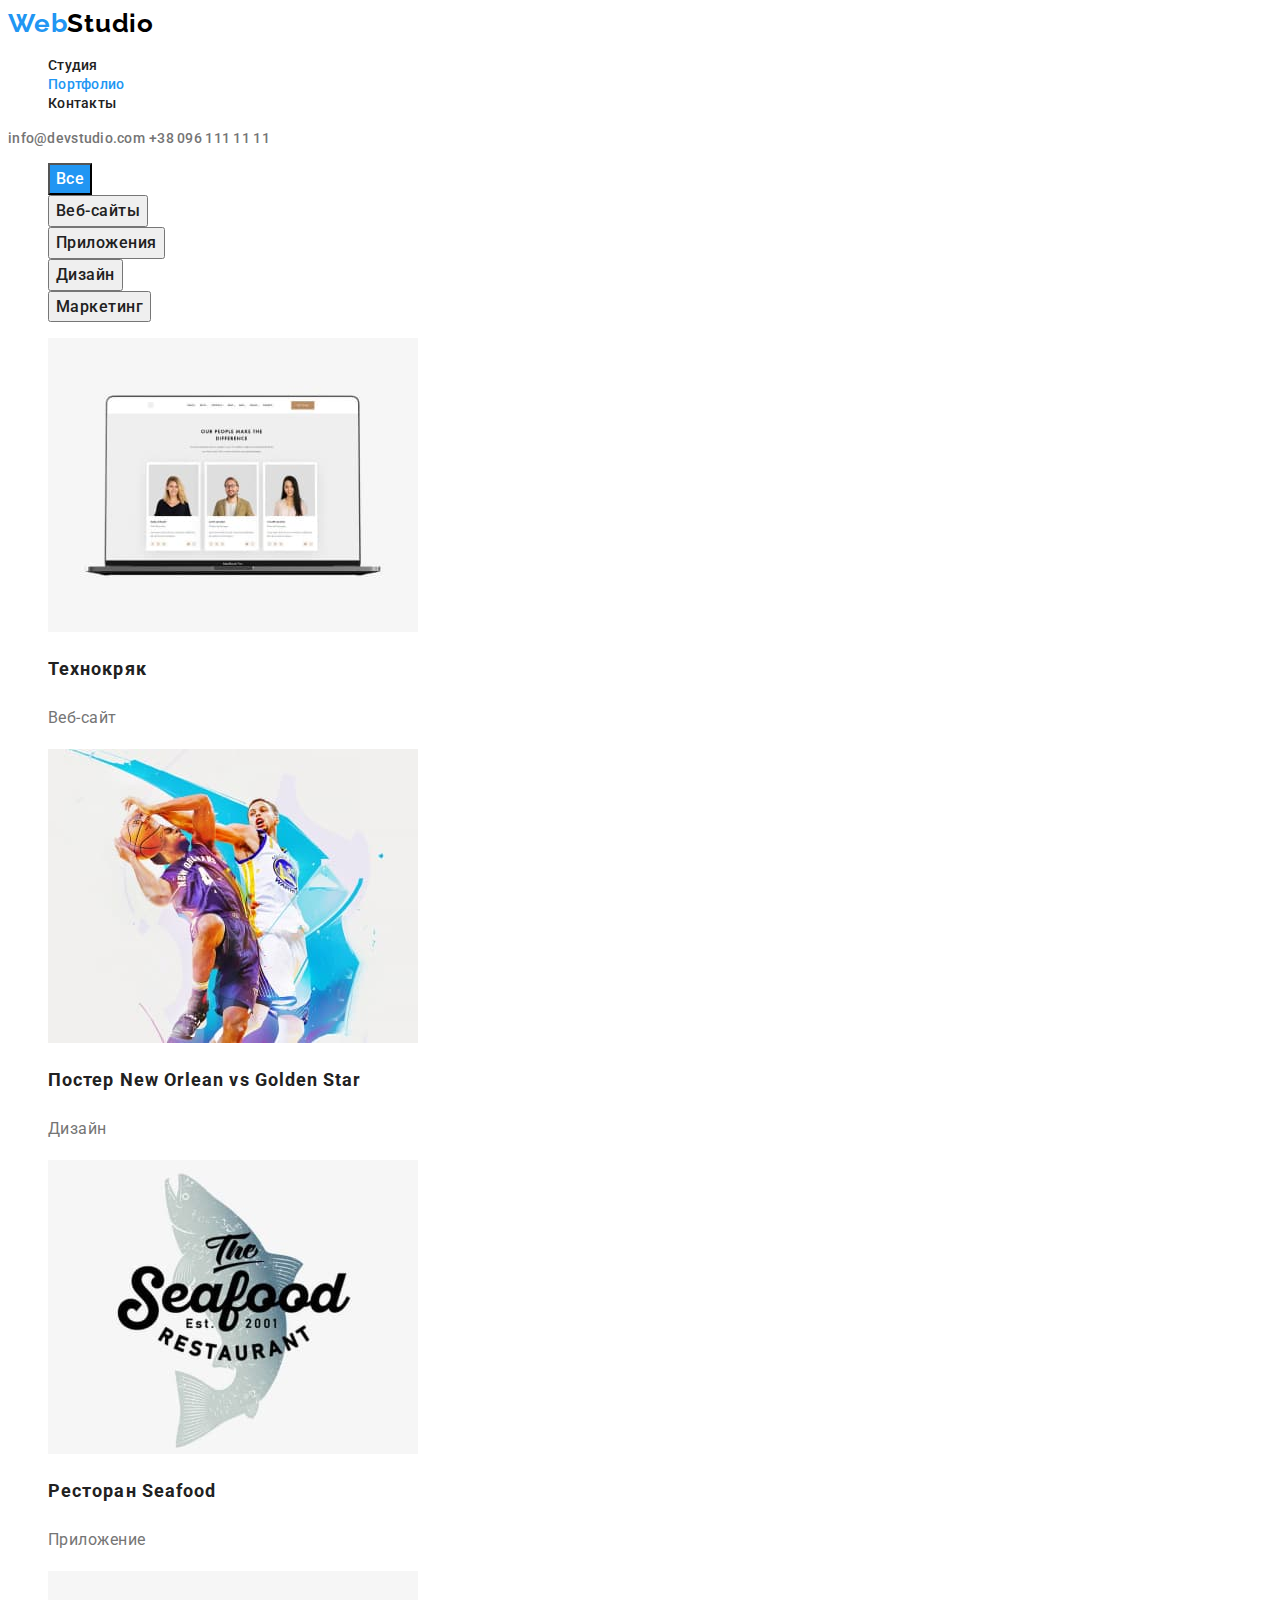
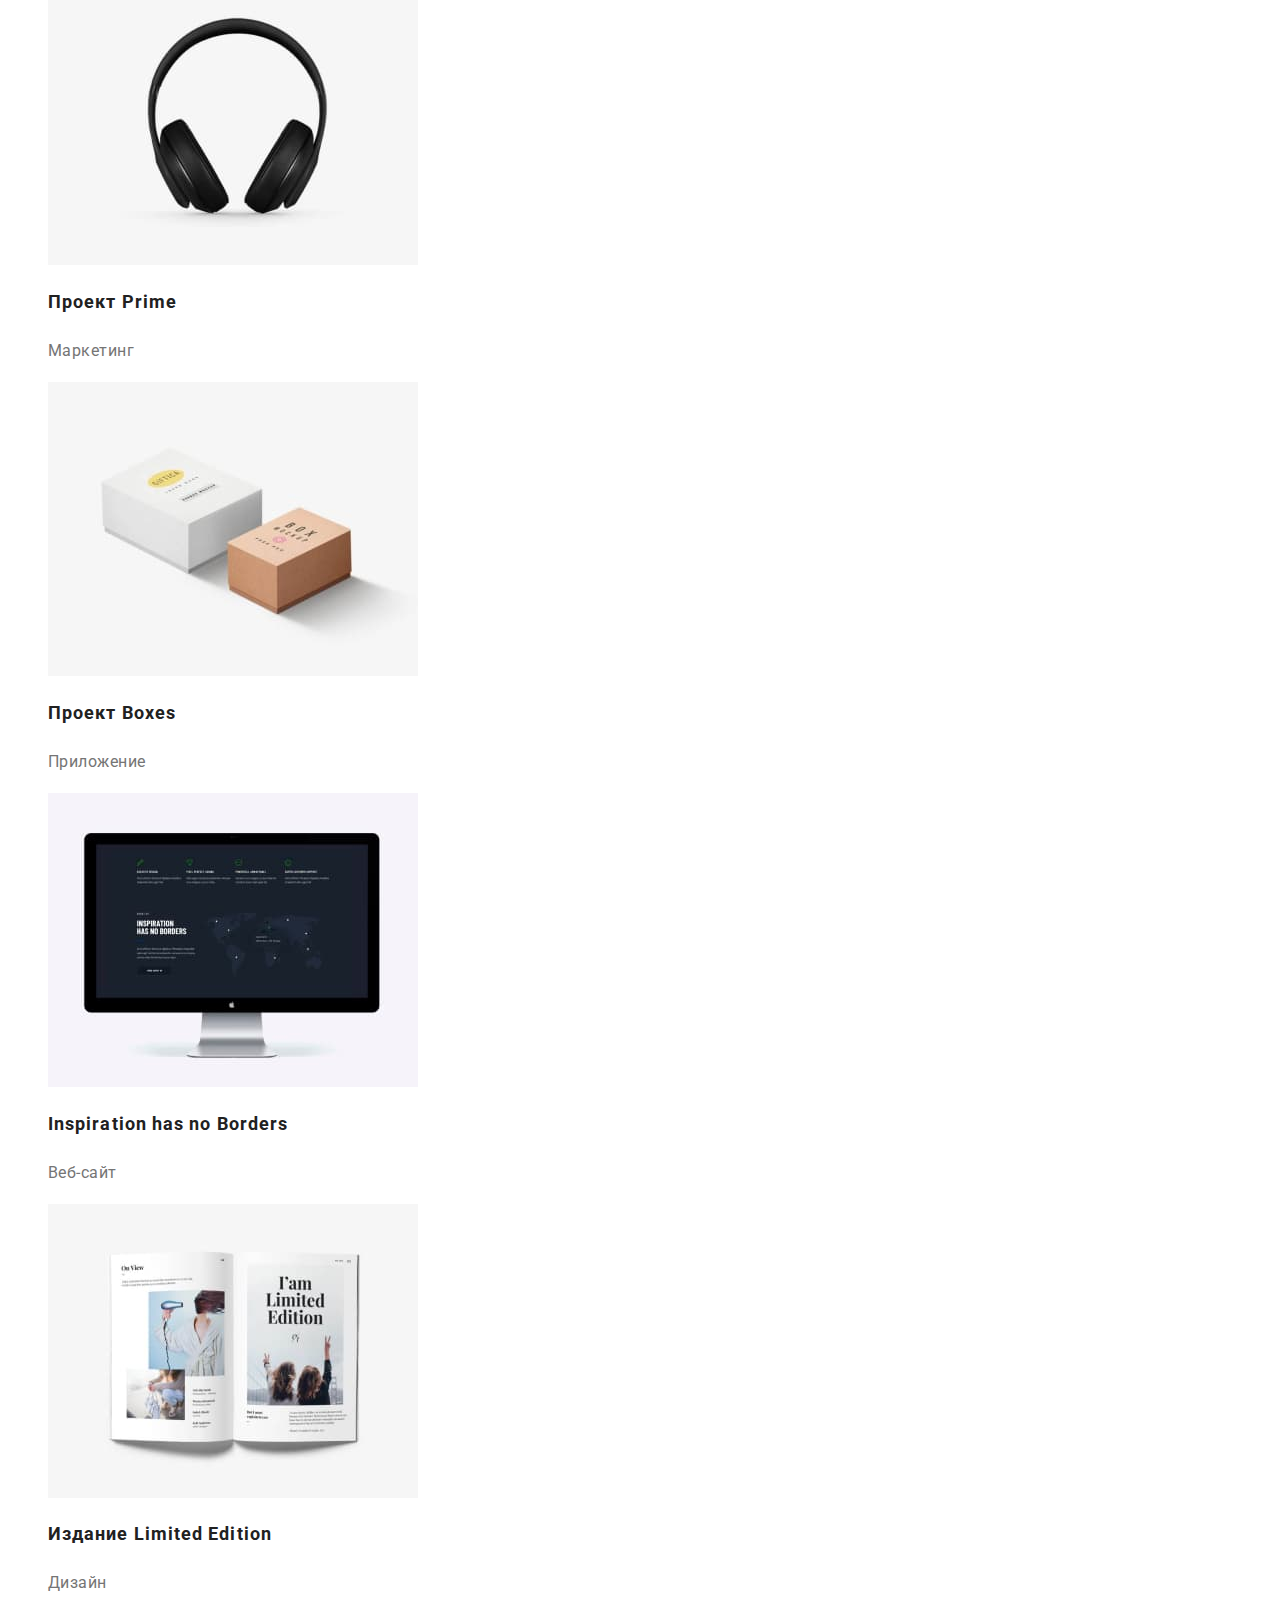
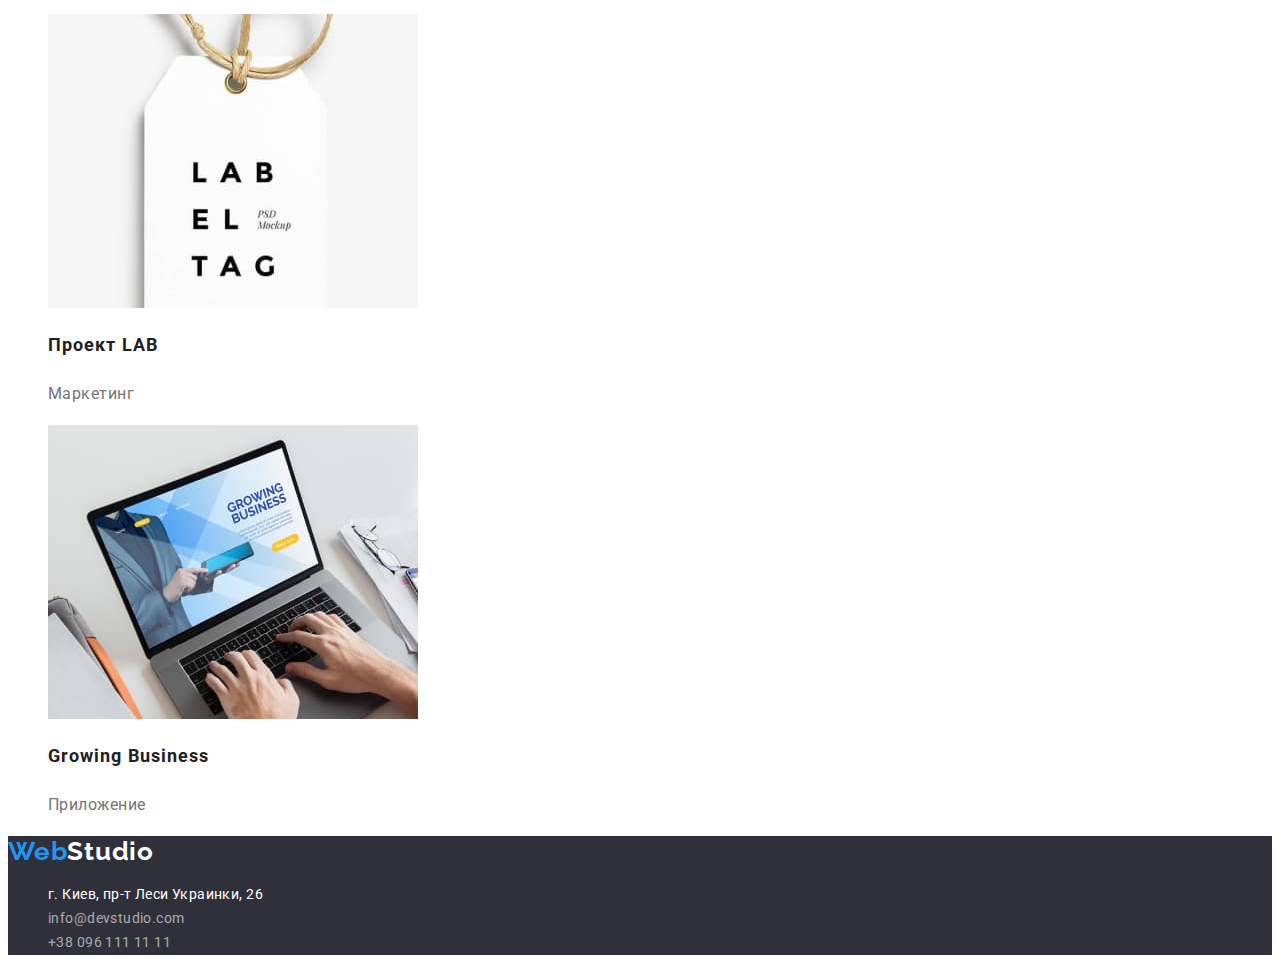
==== commit 33148204: "portfolio tab address colour refactoring" ====
--- a/portfolio.html
+++ b/portfolio.html
@@ -207,7 +207,7 @@
         <li class="footer-item">
           <address class="footer-address">
             <a
-              class="footer-link"
+              class="footer-link address"
               href="https://goo.gl/maps/jHkkeHPNADYMm9U96"
               target="_blank"
               rel="   noopener noreferrer"
--- a/css/styles.css
+++ b/css/styles.css
@@ -3,7 +3,16 @@
   --main-font: "Roboto", sans-serif;
   --secondary-font: "Raleway", sans-serif;
   --accent-color: #2196f3;
-}
+  --description-text-color: #757575;
+  --headings-color: #212121;
+  --team-background-color: #f5f4fa;
+}
+
+body {
+  font-family: "Roboto", sans-serif;
+  color: #757575;
+}
+
 /* ======HEADER START====== */
 .header {
   background-color: #ffffff;
@@ -37,13 +46,12 @@
 }
 
 .menu-link {
-  font-family: var(--main-font);
   font-weight: 500;
   font-size: 14px;
   line-height: 1.14;
   letter-spacing: 0.02em;
   text-decoration: none;
-  color: #212121;
+  color: var(--headings-color);
 }
 
 .menu-link:hover,
@@ -56,14 +64,12 @@
 }
 
 .contact-link {
-  font-family: var(--main-font);
   font-weight: 500;
   font-size: 14px;
   line-height: 1.14;
   letter-spacing: 0.02em;
   text-decoration: none;
-
-  color: #757575;
+  color: var(--description-text-color);
 }
 
 .contact-link:hover,
@@ -78,7 +84,6 @@
 }
 
 .main-title {
-  font-family: var(--main-font);
   font-weight: 900;
   font-size: 44px;
   line-height: 1.36;
@@ -101,6 +106,11 @@
   color: #ffffff;
   background: var(--accent-color);
 }
+
+.modal-btn: hover,
+.modal-btn: focus {
+}
+
 /* ======HERO FINISH====== */
 
 /* ======ADVANTAGES SECTION START====== */
@@ -109,22 +119,18 @@
 }
 
 .advantages-list-item-title {
-  font-family: var(--main-font);
   font-weight: 700;
   font-size: 14px;
   line-height: 1.14;
   letter-spacing: 0.03em;
   text-transform: uppercase;
-  color: #212121;
+  color: var(--headings-color);
 }
 
 .advantages-list-item-text {
-  font-family: var(--main-font);
-  font-weight: 400;
   font-size: 14px;
   line-height: 1.71;
   letter-spacing: 0.03em;
-  color: #757575;
 }
 /* ======ADVANTAGES SECTION FINISH====== */
 
@@ -134,13 +140,12 @@
 }
 
 .duties-title {
-  font-family: var(--main-font);
   font-weight: 700;
   font-size: 36px;
   line-height: 1.16;
   text-align: center;
   letter-spacing: 0.03em;
-  color: #212121;
+  color: var(--headings-color);
 }
 
 .duties-list {
@@ -150,7 +155,7 @@
 
 /* ======TEAM SECTION START====== */
 .team {
-  background: #f5f4fa;
+  background: var(--team-background-color);
 }
 
 .team-list {
@@ -158,31 +163,28 @@
 }
 
 .team-title {
-  font-family: var(--main-font);
   font-weight: 700;
   font-size: 36px;
   line-height: 1.16;
   text-align: center;
   letter-spacing: 0.03em;
-  color: #212121;
+  color: var(--headings-color);
 }
 
 .team-subtitle {
-  font-family: var(--main-font);
   font-weight: 500;
   font-size: 16px;
   line-height: 1.18;
-  letter-spacing: 0.03em;
-  color: #212121;
+  text-align: center;
+  letter-spacing: 0.03em;
+  color: var(--headings-color);
 }
 
 .team-text {
-  font-family: var(--main-font);
-  font-weight: 400;
   font-size: 16px;
   line-height: 1.18;
-  letter-spacing: 0.03em;
-  color: #757575;
+  text-align: center;
+  letter-spacing: 0.03em;
 }
 /* ======TEAM SECTION FINISH====== */
 
@@ -197,7 +199,6 @@
 }
 
 .footer-link {
-  font-family: var(--main-font);
   font-style: normal;
   font-weight: normal;
   text-decoration: none;
@@ -205,6 +206,10 @@
   line-height: 1.71;
   letter-spacing: 0.03em;
   color: rgba(255, 255, 255, 0.6);
+}
+
+.footer-link.address {
+  color: #ffffff;
 }
 
 .footer-link:hover,
@@ -228,7 +233,7 @@
   text-align: center;
   letter-spacing: 0.03em;
   cursor: pointer;
-  color: #212121;
+  color: var(--headings-color);
 }
 
 .projects-btn.current {
@@ -249,12 +254,11 @@
 }
 
 .examples-heading {
-  font-family: var(--main-font);
   font-weight: 700;
   font-size: 18px;
   line-height: 2;
   letter-spacing: 0.06em;
-  color: #212121;
+  color: var(--headings-color);
 }
 
 .examples-link {
@@ -262,12 +266,10 @@
 }
 
 .examples-text {
-  font-family: var(--main-font);
-  font-weight: 400;
   font-size: 16px;
   line-height: 1.87;
   letter-spacing: 0.03em;
-  color: #757575;
+  color: var(--description-text-color);
 }
 /* ======EXAMPLES GALLERY FINISH====== */
 /* ======PORTFOLIO FINISH====== */
